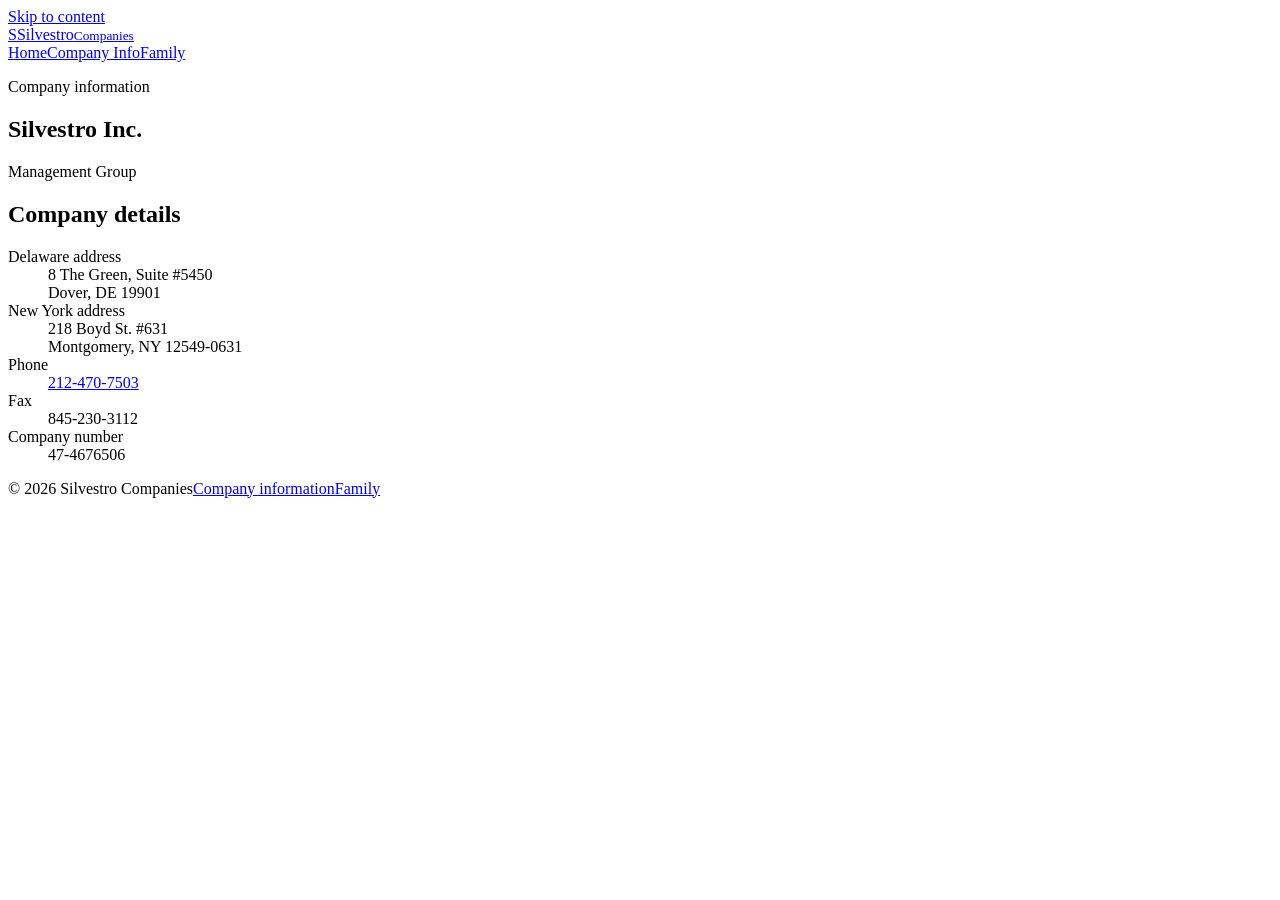
==== company.html @ 3284d4ac "Add files via upload" ====
<!doctype html>
<html lang="en"><head><meta charset="utf-8"><meta name="viewport" content="width=device-width,initial-scale=1"><title>Company Information | Silvestro Companies</title><meta name="description" content="Silvestro Companies — company information, business websites, and our family page."><link rel="stylesheet" href="assets/style.css"></head><body><a class="skip" href="#main">Skip to content</a><header><div class="wrap"><div class="nav"><a class="brand" href="index.html" aria-label="Silvestro Companies home"><span class="monogram" aria-hidden="true">S</span><span class="brand-name">Silvestro<small>Companies</small></span></a><nav aria-label="Main navigation"><a href="index.html">Home</a><a href="company.html" aria-current="page">Company Info</a><a href="family.html">Family</a></nav></div></div></header><main id="main"><section class="hero"><div class="wrap"><p class="eyebrow">Company information</p><h1>Silvestro Inc.</h1><p>Management Group</p></div></section><section class="section"><div class="wrap"><div class="panel"><h2>Company details</h2><dl class="details"><div><dt>Delaware address</dt><dd>8 The Green, Suite #5450<br>Dover, DE 19901</dd></div><div><dt>New York address</dt><dd>218 Boyd St. #631<br>Montgomery, NY 12549-0631</dd></div><div><dt>Phone</dt><dd><a href="tel:+12124707503">212-470-7503</a></dd></div><div><dt>Fax</dt><dd>845-230-3112</dd></div><div><dt>Company number</dt><dd>47-4676506</dd></div></dl></div></div></section></main><footer><div class="wrap foot"><span>© 2026 Silvestro Companies</span><span><a href="company.html">Company information</a><a href="family.html">Family</a></span></div></footer></body></html>
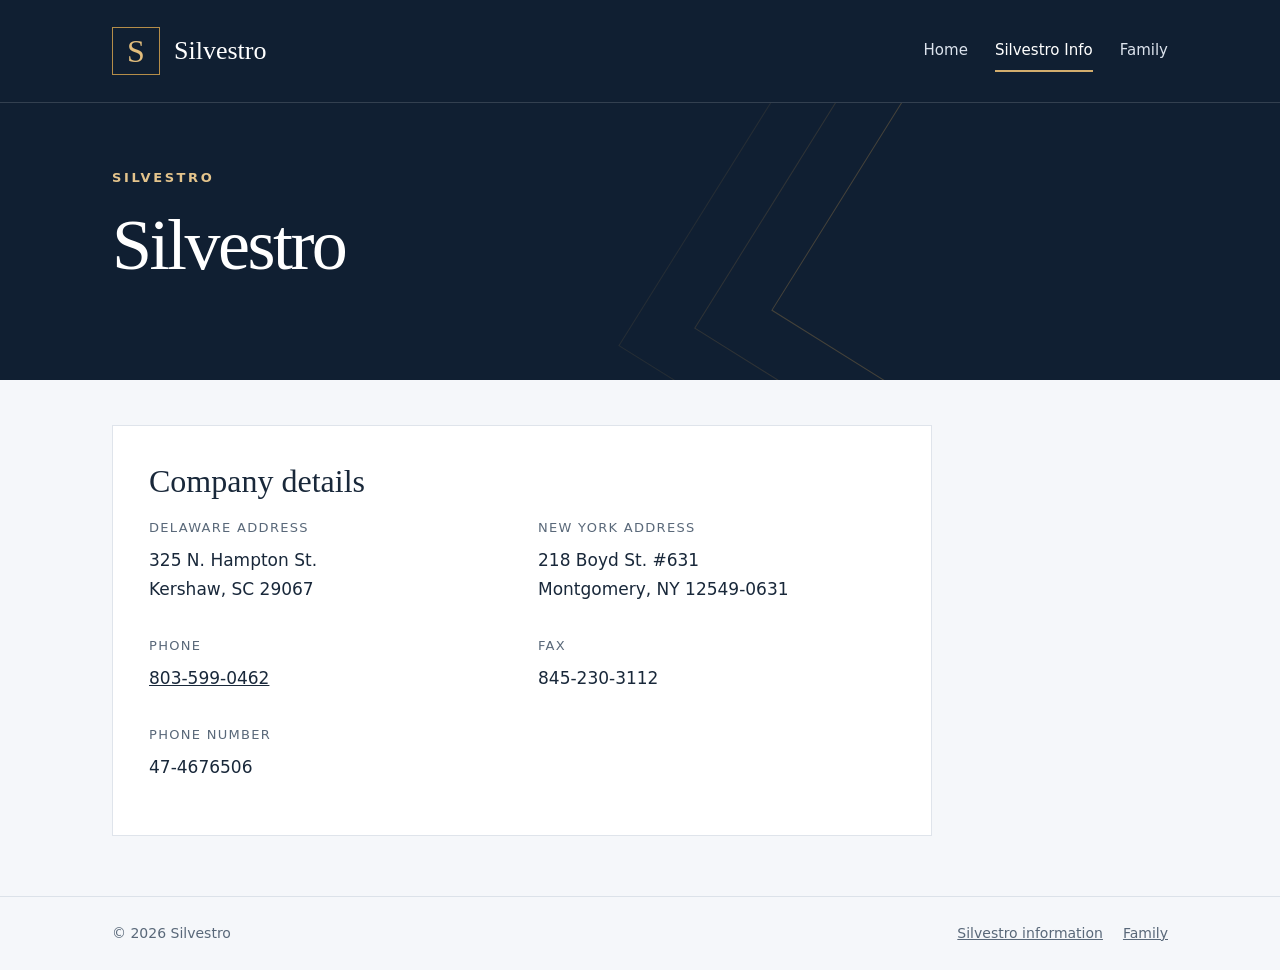
==== commit d78bb771: "Revise company details and metadata in HTML Updated information including addresses, phone numbers, " ====
--- a/company.html
+++ b/company.html
@@ -1,2 +1,2 @@
 <!doctype html>
-<html lang="en"><head><meta charset="utf-8"><meta name="viewport" content="width=device-width,initial-scale=1"><title>Company Information | Silvestro Companies</title><meta name="description" content="Silvestro Companies — company information, business websites, and our family page."><link rel="stylesheet" href="assets/style.css"></head><body><a class="skip" href="#main">Skip to content</a><header><div class="wrap"><div class="nav"><a class="brand" href="index.html" aria-label="Silvestro Companies home"><span class="monogram" aria-hidden="true">S</span><span class="brand-name">Silvestro<small>Companies</small></span></a><nav aria-label="Main navigation"><a href="index.html">Home</a><a href="company.html" aria-current="page">Company Info</a><a href="family.html">Family</a></nav></div></div></header><main id="main"><section class="hero"><div class="wrap"><p class="eyebrow">Company information</p><h1>Silvestro Inc.</h1><p>Management Group</p></div></section><section class="section"><div class="wrap"><div class="panel"><h2>Company details</h2><dl class="details"><div><dt>Delaware address</dt><dd>8 The Green, Suite #5450<br>Dover, DE 19901</dd></div><div><dt>New York address</dt><dd>218 Boyd St. #631<br>Montgomery, NY 12549-0631</dd></div><div><dt>Phone</dt><dd><a href="tel:+12124707503">212-470-7503</a></dd></div><div><dt>Fax</dt><dd>845-230-3112</dd></div><div><dt>Company number</dt><dd>47-4676506</dd></div></dl></div></div></section></main><footer><div class="wrap foot"><span>© 2026 Silvestro Companies</span><span><a href="company.html">Company information</a><a href="family.html">Family</a></span></div></footer></body></html>+<html lang="en"><head><meta charset="utf-8"><meta name="viewport" content="width=device-width,initial-scale=1"><title>Information Silvestro</title><meta name="description" content="Silvestro - Information, Websites and our family page."><link rel="stylesheet" href="assets/style.css"></head><body><a class="skip" href="#main">Skip to content</a><header><div class="wrap"><div class="nav"><a class="brand" href="index.html" aria-label="Silvestro home"><span class="monogram" aria-hidden="true">S</span><span class="brand-name">Silvestro</span></a><nav aria-label="Main navigation"><a href="index.html">Home</a><a href="company.html" aria-current="page">Silvestro Info</a><a href="family.html">Family</a></nav></div></div></header><main id="main"><section class="hero"><div class="wrap"><p class="eyebrow">Silvestro</p><h1>Silvestro</h1></div></section><section class="section"><div class="wrap"><div class="panel"><h2>Company details</h2><dl class="details"><div><dt>Delaware address</dt><dd>325 N. Hampton St.<br>Kershaw, SC 29067</dd></div><div><dt>New York address</dt><dd>218 Boyd St. #631<br>Montgomery, NY 12549-0631</dd></div><div><dt>Phone</dt><dd><a href="tel:+18455915439">803-599-0462</a></dd></div><div><dt>Fax</dt><dd>845-230-3112</dd></div><div><dt>Phone number</dt><dd>47-4676506</dd></div></dl></div></div></section></main><footer><div class="wrap foot"><span>© 2026 Silvestro</span><span><a href="company.html">Silvestro information</a><a href="family.html">Family</a></span></div></footer></body></html>
--- a/assets/style.css
+++ b/assets/style.css
@@ -0,0 +1,4 @@
+
+:root{--navy:#101f32;--ink:#19283a;--gold:#b58d49;--paper:#f5f7fa;--muted:#596879}*{box-sizing:border-box}body{margin:0;background:var(--paper);color:var(--ink);font:17px/1.65 system-ui,-apple-system,BlinkMacSystemFont,"Segoe UI",sans-serif}a{color:inherit}a:focus-visible{outline:3px solid #b58d49;outline-offset:6px}.skip{position:absolute;top:-90px;background:white;padding:12px;z-index:5}.skip:focus{top:0}.wrap{max-width:1120px;margin:auto;padding:0 32px}header{background:var(--navy);color:white;border-bottom:1px solid #ffffff25}.nav{min-height:102px;display:flex;align-items:center;justify-content:space-between;gap:28px}.brand{text-decoration:none;display:flex;align-items:center;gap:14px}.monogram{border:1px solid var(--gold);height:48px;width:48px;display:grid;place-items:center;font:32px Georgia,serif;color:#e2bd7c}.brand-name{font:26px Georgia,serif}.brand small{display:block;text-transform:uppercase;letter-spacing:.24em;font:11px system-ui;margin-top:4px}nav{display:flex;gap:27px;flex-wrap:wrap}nav a{text-decoration:none;font-size:15px;padding:8px 0;color:#dce3ed}nav a[aria-current=page]{border-bottom:2px solid #d2ad6d;color:white}.hero{background:var(--navy);color:white;position:relative;overflow:hidden;padding:64px 0 70px}.hero:after{content:"";position:absolute;right:-100px;top:-130px;width:510px;height:510px;transform:rotate(32deg);border:1px solid #b58d4950;box-shadow:0 0 0 55px #101f32,0 0 0 56px #b58d4930,0 0 0 110px #101f32,0 0 0 111px #b58d4920;pointer-events:none}.hero .wrap{position:relative;z-index:1}.eyebrow{text-transform:uppercase;letter-spacing:.2em;font-size:13px;font-weight:650;color:#e4c48c;margin:0 0 18px}h1{font:clamp(42px,6vw,72px)/1.1 Georgia,serif;letter-spacing:-.035em;margin:0 0 24px;max-width:700px}h2{font:32px/1.2 Georgia,serif;margin:0}h3{font:25px/1.25 Georgia,serif;margin:0 0 9px}.hero p:not(.eyebrow){max-width:560px;color:#ced8e6;margin:0;font-size:18px}.status{display:inline-flex;align-items:center;gap:10px;border:1px solid #c39b565e;border-radius:3px;padding:6px 12px;font-size:13px;color:#f0d5a8;margin-bottom:22px}.status:before{content:"";height:6px;width:6px;background:#d8af69;border-radius:50%}.section{padding:45px 0 60px}.section-heading{display:flex;justify-content:space-between;align-items:baseline;gap:20px;margin-bottom:24px}.section-heading p{margin:0;color:var(--muted);font-size:15px}.grid{display:grid;grid-template-columns:repeat(3,1fr);gap:16px}.company{background:white;min-height:155px;border:1px solid #dfe4eb;padding:25px;text-decoration:none;position:relative;transition:transform .2s,border-color .2s}.company:hover{transform:translateY(-3px);border-color:var(--gold)}.company .number{display:block;font-size:12px;letter-spacing:.1em;color:#7b663e;margin-bottom:15px}.company .domain{font-size:14px;color:var(--muted)}.arrow{position:absolute;right:23px;top:23px;color:#8c6930;font-size:23px}.company.info{background:#e9eef4}.panel{background:white;border:1px solid #dfe4eb;padding:36px;max-width:820px}.panel p{color:var(--muted)}.button{display:inline-block;background:var(--navy);color:white;text-decoration:none;padding:12px 20px;margin-top:12px}.details{display:grid;grid-template-columns:1fr 1fr;gap:32px}.details dt{font-size:13px;text-transform:uppercase;letter-spacing:.1em;color:var(--muted);margin-bottom:8px}.details dd{margin:0}footer{border-top:1px solid #dce2e9;padding:25px 0;color:var(--muted);font-size:14px}.foot{display:flex;justify-content:space-between;gap:20px;flex-wrap:wrap}.foot a{margin-left:20px}.note{font-size:14px;color:var(--muted)}@media(max-width:760px){.wrap{padding:0 22px}.nav{padding:22px 0;align-items:flex-start;flex-direction:column;gap:16px}nav{gap:24px}.hero{padding:40px 0 45px}.hero:after{opacity:.45;right:-390px}.grid{grid-template-columns:1fr 1fr}.section-heading{display:block}.section-heading p{margin-top:10px}.details{grid-template-columns:1fr}.panel{padding:25px}.foot a{margin-left:0;margin-right:20px}}@media(max-width:460px){.grid{grid-template-columns:1fr}.company{min-height:138px}h1{font-size:44px}}@media(prefers-reduced-motion:reduce){.company{transition:none}}
+
+.home-hero{display:flex;align-items:center;justify-content:space-between;gap:40px}.family-crest{width:230px;height:230px;object-fit:contain;background:transparent;border-radius:0;flex-shrink:0}.home-hero h1{margin-bottom:0}@media(max-width:760px){.home-hero{gap:26px;flex-direction:column-reverse;align-items:flex-start}.family-crest{width:160px;height:160px}}
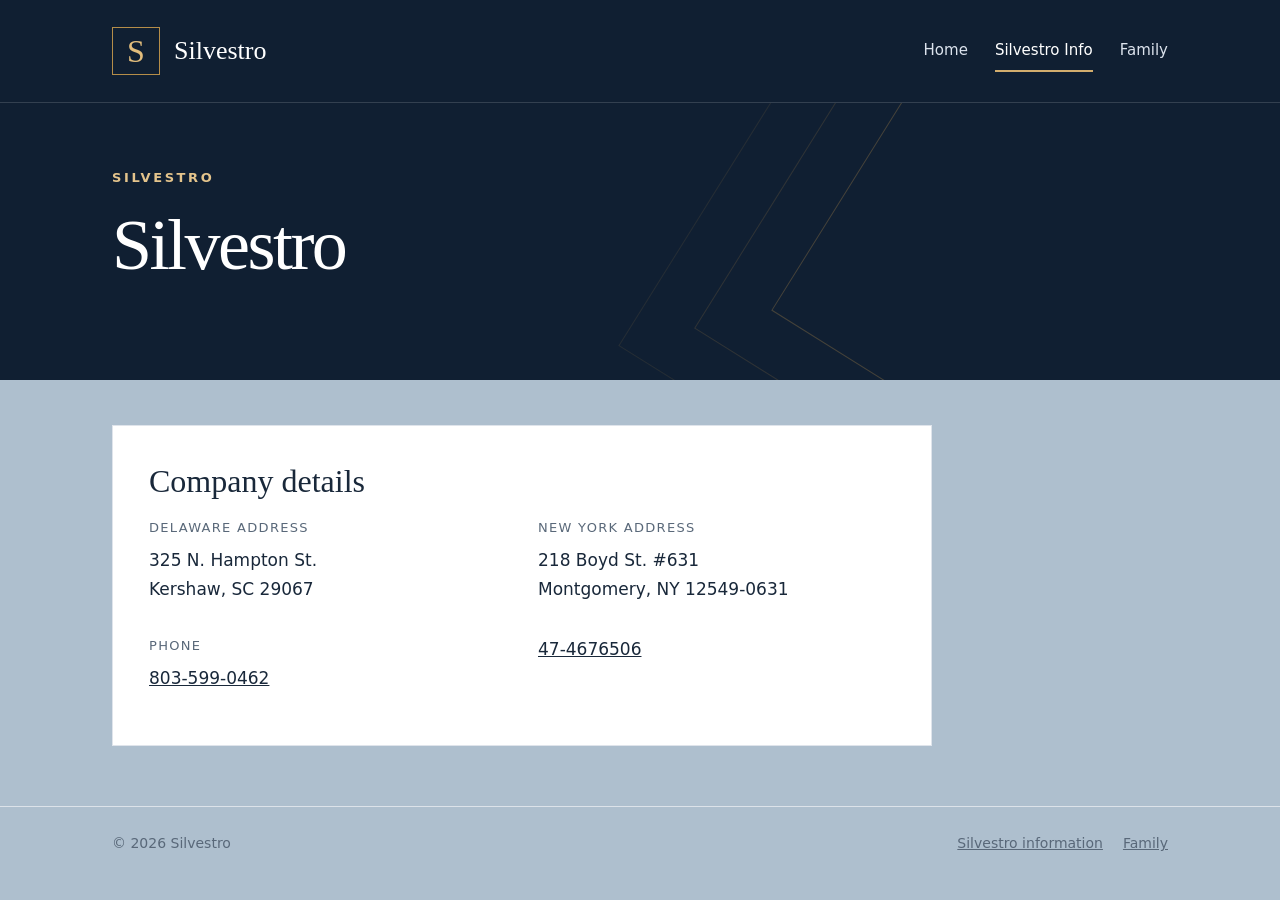
==== commit fe0d465f: "Fix phone number link in company.html Updated phone number link to point to a website." ====
--- a/company.html
+++ b/company.html
@@ -1,2 +1,2 @@
 <!doctype html>
-<html lang="en"><head><meta charset="utf-8"><meta name="viewport" content="width=device-width,initial-scale=1"><title>Information Silvestro</title><meta name="description" content="Silvestro - Information, Websites and our family page."><link rel="stylesheet" href="assets/style.css"></head><body><a class="skip" href="#main">Skip to content</a><header><div class="wrap"><div class="nav"><a class="brand" href="index.html" aria-label="Silvestro home"><span class="monogram" aria-hidden="true">S</span><span class="brand-name">Silvestro</span></a><nav aria-label="Main navigation"><a href="index.html">Home</a><a href="company.html" aria-current="page">Silvestro Info</a><a href="family.html">Family</a></nav></div></div></header><main id="main"><section class="hero"><div class="wrap"><p class="eyebrow">Silvestro</p><h1>Silvestro</h1></div></section><section class="section"><div class="wrap"><div class="panel"><h2>Company details</h2><dl class="details"><div><dt>Delaware address</dt><dd>325 N. Hampton St.<br>Kershaw, SC 29067</dd></div><div><dt>New York address</dt><dd>218 Boyd St. #631<br>Montgomery, NY 12549-0631</dd></div><div><dt>Phone</dt><dd><a href="tel:+18455915439">803-599-0462</a></dd></div><div><dt>Fax</dt><dd>845-230-3112</dd></div><div><dt>Phone number</dt><dd>47-4676506</dd></div></dl></div></div></section></main><footer><div class="wrap foot"><span>© 2026 Silvestro</span><span><a href="company.html">Silvestro information</a><a href="family.html">Family</a></span></div></footer></body></html>
+<html lang="en"><head><meta charset="utf-8"><meta name="viewport" content="width=device-width,initial-scale=1"><title>Information Silvestro</title><meta name="description" content="Silvestro - Information, Websites and our family page."><link rel="stylesheet" href="assets/style.css"></head><body><a class="skip" href="#main">Skip to content</a><header><div class="wrap"><div class="nav"><a class="brand" href="index.html" aria-label="Silvestro home"><span class="monogram" aria-hidden="true">S</span><span class="brand-name">Silvestro</span></a><nav aria-label="Main navigation"><a href="index.html">Home</a><a href="company.html" aria-current="page">Silvestro Info</a><a href="family.html">Family</a></nav></div></div></header><main id="main"><section class="hero"><div class="wrap"><p class="eyebrow">Silvestro</p><h1>Silvestro</h1></div></section><section class="section"><div class="wrap"><div class="panel"><h2>Company details</h2><dl class="details"><div><dt>Delaware address</dt><dd>325 N. Hampton St.<br>Kershaw, SC 29067</dd></div><div><dt>New York address</dt><dd>218 Boyd St. #631<br>Montgomery, NY 12549-0631</dd></div><div><dt>Phone</dt><dd><a href="tel:+18455915439">803-599-0462</a></dd></div><div><dd><a href="https://ai.silvestro.us">47-4676506</a></dd></div></dl></div></div></section></main><footer><div class="wrap foot"><span>© 2026 Silvestro</span><span><a href="company.html">Silvestro information</a><a href="family.html">Family</a></span></div></footer></body></html>
--- a/assets/style.css
+++ b/assets/style.css
@@ -1,4 +1,4 @@
 
-:root{--navy:#101f32;--ink:#19283a;--gold:#b58d49;--paper:#f5f7fa;--muted:#596879}*{box-sizing:border-box}body{margin:0;background:var(--paper);color:var(--ink);font:17px/1.65 system-ui,-apple-system,BlinkMacSystemFont,"Segoe UI",sans-serif}a{color:inherit}a:focus-visible{outline:3px solid #b58d49;outline-offset:6px}.skip{position:absolute;top:-90px;background:white;padding:12px;z-index:5}.skip:focus{top:0}.wrap{max-width:1120px;margin:auto;padding:0 32px}header{background:var(--navy);color:white;border-bottom:1px solid #ffffff25}.nav{min-height:102px;display:flex;align-items:center;justify-content:space-between;gap:28px}.brand{text-decoration:none;display:flex;align-items:center;gap:14px}.monogram{border:1px solid var(--gold);height:48px;width:48px;display:grid;place-items:center;font:32px Georgia,serif;color:#e2bd7c}.brand-name{font:26px Georgia,serif}.brand small{display:block;text-transform:uppercase;letter-spacing:.24em;font:11px system-ui;margin-top:4px}nav{display:flex;gap:27px;flex-wrap:wrap}nav a{text-decoration:none;font-size:15px;padding:8px 0;color:#dce3ed}nav a[aria-current=page]{border-bottom:2px solid #d2ad6d;color:white}.hero{background:var(--navy);color:white;position:relative;overflow:hidden;padding:64px 0 70px}.hero:after{content:"";position:absolute;right:-100px;top:-130px;width:510px;height:510px;transform:rotate(32deg);border:1px solid #b58d4950;box-shadow:0 0 0 55px #101f32,0 0 0 56px #b58d4930,0 0 0 110px #101f32,0 0 0 111px #b58d4920;pointer-events:none}.hero .wrap{position:relative;z-index:1}.eyebrow{text-transform:uppercase;letter-spacing:.2em;font-size:13px;font-weight:650;color:#e4c48c;margin:0 0 18px}h1{font:clamp(42px,6vw,72px)/1.1 Georgia,serif;letter-spacing:-.035em;margin:0 0 24px;max-width:700px}h2{font:32px/1.2 Georgia,serif;margin:0}h3{font:25px/1.25 Georgia,serif;margin:0 0 9px}.hero p:not(.eyebrow){max-width:560px;color:#ced8e6;margin:0;font-size:18px}.status{display:inline-flex;align-items:center;gap:10px;border:1px solid #c39b565e;border-radius:3px;padding:6px 12px;font-size:13px;color:#f0d5a8;margin-bottom:22px}.status:before{content:"";height:6px;width:6px;background:#d8af69;border-radius:50%}.section{padding:45px 0 60px}.section-heading{display:flex;justify-content:space-between;align-items:baseline;gap:20px;margin-bottom:24px}.section-heading p{margin:0;color:var(--muted);font-size:15px}.grid{display:grid;grid-template-columns:repeat(3,1fr);gap:16px}.company{background:white;min-height:155px;border:1px solid #dfe4eb;padding:25px;text-decoration:none;position:relative;transition:transform .2s,border-color .2s}.company:hover{transform:translateY(-3px);border-color:var(--gold)}.company .number{display:block;font-size:12px;letter-spacing:.1em;color:#7b663e;margin-bottom:15px}.company .domain{font-size:14px;color:var(--muted)}.arrow{position:absolute;right:23px;top:23px;color:#8c6930;font-size:23px}.company.info{background:#e9eef4}.panel{background:white;border:1px solid #dfe4eb;padding:36px;max-width:820px}.panel p{color:var(--muted)}.button{display:inline-block;background:var(--navy);color:white;text-decoration:none;padding:12px 20px;margin-top:12px}.details{display:grid;grid-template-columns:1fr 1fr;gap:32px}.details dt{font-size:13px;text-transform:uppercase;letter-spacing:.1em;color:var(--muted);margin-bottom:8px}.details dd{margin:0}footer{border-top:1px solid #dce2e9;padding:25px 0;color:var(--muted);font-size:14px}.foot{display:flex;justify-content:space-between;gap:20px;flex-wrap:wrap}.foot a{margin-left:20px}.note{font-size:14px;color:var(--muted)}@media(max-width:760px){.wrap{padding:0 22px}.nav{padding:22px 0;align-items:flex-start;flex-direction:column;gap:16px}nav{gap:24px}.hero{padding:40px 0 45px}.hero:after{opacity:.45;right:-390px}.grid{grid-template-columns:1fr 1fr}.section-heading{display:block}.section-heading p{margin-top:10px}.details{grid-template-columns:1fr}.panel{padding:25px}.foot a{margin-left:0;margin-right:20px}}@media(max-width:460px){.grid{grid-template-columns:1fr}.company{min-height:138px}h1{font-size:44px}}@media(prefers-reduced-motion:reduce){.company{transition:none}}
+:root{--navy:#101f32;--ink:#19283a;--gold:#b58d49;--paper:#aebfce;--muted:#596879}*{box-sizing:border-box}body{margin:0;background:var(--paper);color:var(--ink);font:17px/1.65 system-ui,-apple-system,BlinkMacSystemFont,"Segoe UI",sans-serif}a{color:inherit}a:focus-visible{outline:3px solid #b58d49;outline-offset:6px}.skip{position:absolute;top:-90px;background:white;padding:12px;z-index:5}.skip:focus{top:0}.wrap{max-width:1120px;margin:auto;padding:0 32px}header{background:var(--navy);color:white;border-bottom:1px solid #ffffff25}.nav{min-height:102px;display:flex;align-items:center;justify-content:space-between;gap:28px}.brand{text-decoration:none;display:flex;align-items:center;gap:14px}.monogram{border:1px solid var(--gold);height:48px;width:48px;display:grid;place-items:center;font:32px Georgia,serif;color:#e2bd7c}.brand-name{font:26px Georgia,serif}.brand small{display:block;text-transform:uppercase;letter-spacing:.24em;font:11px system-ui;margin-top:4px}nav{display:flex;gap:27px;flex-wrap:wrap}nav a{text-decoration:none;font-size:15px;padding:8px 0;color:#dce3ed}nav a[aria-current=page]{border-bottom:2px solid #d2ad6d;color:white}.hero{background:var(--navy);color:white;position:relative;overflow:hidden;padding:64px 0 70px}.hero:after{content:"";position:absolute;right:-100px;top:-130px;width:510px;height:510px;transform:rotate(32deg);border:1px solid #b58d4950;box-shadow:0 0 0 55px #101f32,0 0 0 56px #b58d4930,0 0 0 110px #101f32,0 0 0 111px #b58d4920;pointer-events:none}.hero .wrap{position:relative;z-index:1}.eyebrow{text-transform:uppercase;letter-spacing:.2em;font-size:13px;font-weight:650;color:#e4c48c;margin:0 0 18px}h1{font:clamp(42px,6vw,72px)/1.1 Georgia,serif;letter-spacing:-.035em;margin:0 0 24px;max-width:700px}h2{font:32px/1.2 Georgia,serif;margin:0}h3{font:25px/1.25 Georgia,serif;margin:0 0 9px}.hero p:not(.eyebrow){max-width:560px;color:#ced8e6;margin:0;font-size:18px}.status{display:inline-flex;align-items:center;gap:10px;border:1px solid #c39b565e;border-radius:3px;padding:6px 12px;font-size:13px;color:#f0d5a8;margin-bottom:22px}.status:before{content:"";height:6px;width:6px;background:#d8af69;border-radius:50%}.section{padding:45px 0 60px}.section-heading{display:flex;justify-content:space-between;align-items:baseline;gap:20px;margin-bottom:24px}.section-heading p{margin:0;color:var(--muted);font-size:15px}.grid{display:grid;grid-template-columns:repeat(3,1fr);gap:16px}.company{background:#e9eef4;min-height:155px;border:1px solid #dfe4eb;padding:25px;text-decoration:none;position:relative;transition:transform .2s,border-color .2s}.company:hover{transform:translateY(-3px);border-color:var(--gold)}.company .number{display:block;font-size:12px;letter-spacing:.1em;color:#7b663e;margin-bottom:15px}.company .domain{font-size:14px;color:var(--muted)}.arrow{position:absolute;right:23px;top:23px;color:#8c6930;font-size:23px}.company.info{background:#e9eef4}.panel{background:white;border:1px solid #dfe4eb;padding:36px;max-width:820px}.panel p{color:var(--muted)}.button{display:inline-block;background:var(--navy);color:white;text-decoration:none;padding:12px 20px;margin-top:12px}.details{display:grid;grid-template-columns:1fr 1fr;gap:32px}.details dt{font-size:13px;text-transform:uppercase;letter-spacing:.1em;color:var(--muted);margin-bottom:8px}.details dd{margin:0}footer{border-top:1px solid #dce2e9;padding:25px 0;color:var(--muted);font-size:14px}.foot{display:flex;justify-content:space-between;gap:20px;flex-wrap:wrap}.foot a{margin-left:20px}.note{font-size:14px;color:var(--muted)}@media(max-width:760px){.wrap{padding:0 22px}.nav{padding:22px 0;align-items:flex-start;flex-direction:column;gap:16px}nav{gap:24px}.hero{padding:40px 0 45px}.hero:after{opacity:.45;right:-390px}.grid{grid-template-columns:1fr 1fr}.section-heading{display:block}.section-heading p{margin-top:10px}.details{grid-template-columns:1fr}.panel{padding:25px}.foot a{margin-left:0;margin-right:20px}}@media(max-width:460px){.grid{grid-template-columns:1fr}.company{min-height:138px}h1{font-size:44px}}@media(prefers-reduced-motion:reduce){.company{transition:none}}
 
 .home-hero{display:flex;align-items:center;justify-content:space-between;gap:40px}.family-crest{width:230px;height:230px;object-fit:contain;background:transparent;border-radius:0;flex-shrink:0}.home-hero h1{margin-bottom:0}@media(max-width:760px){.home-hero{gap:26px;flex-direction:column-reverse;align-items:flex-start}.family-crest{width:160px;height:160px}}
